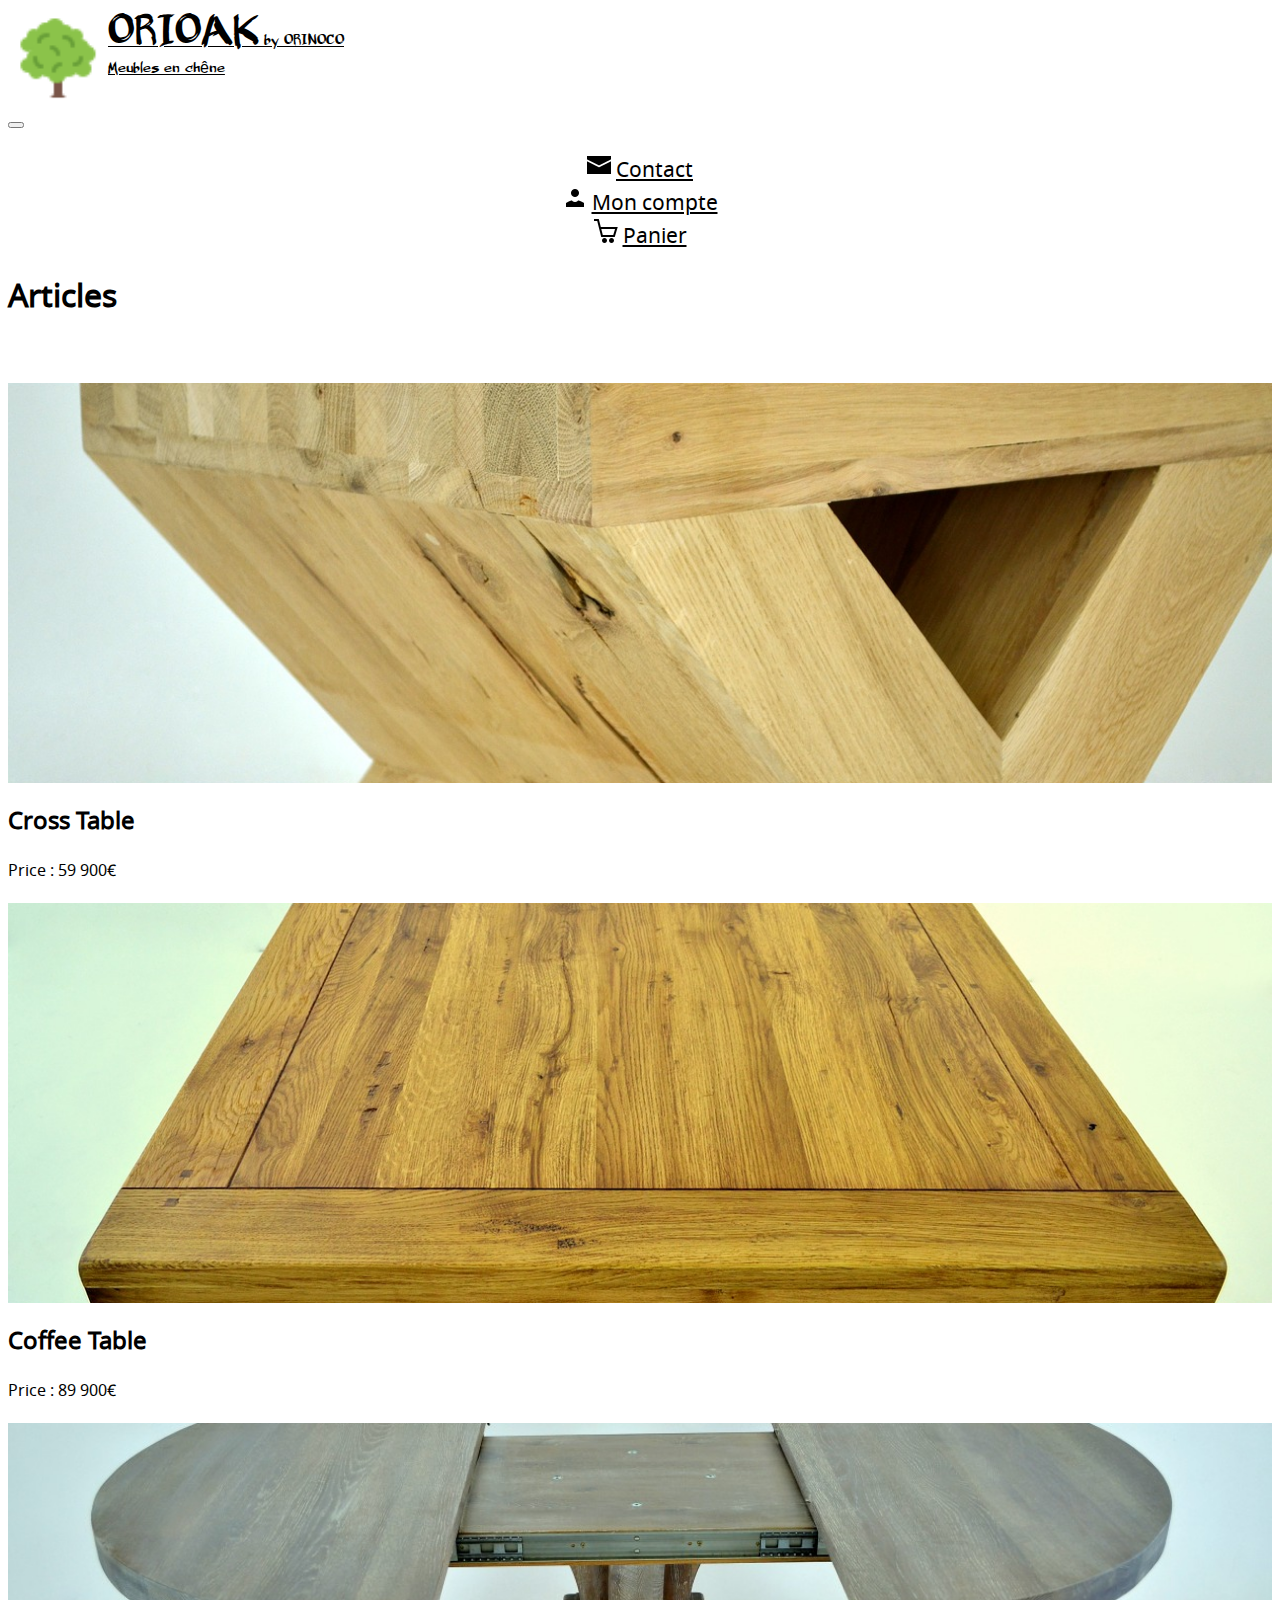
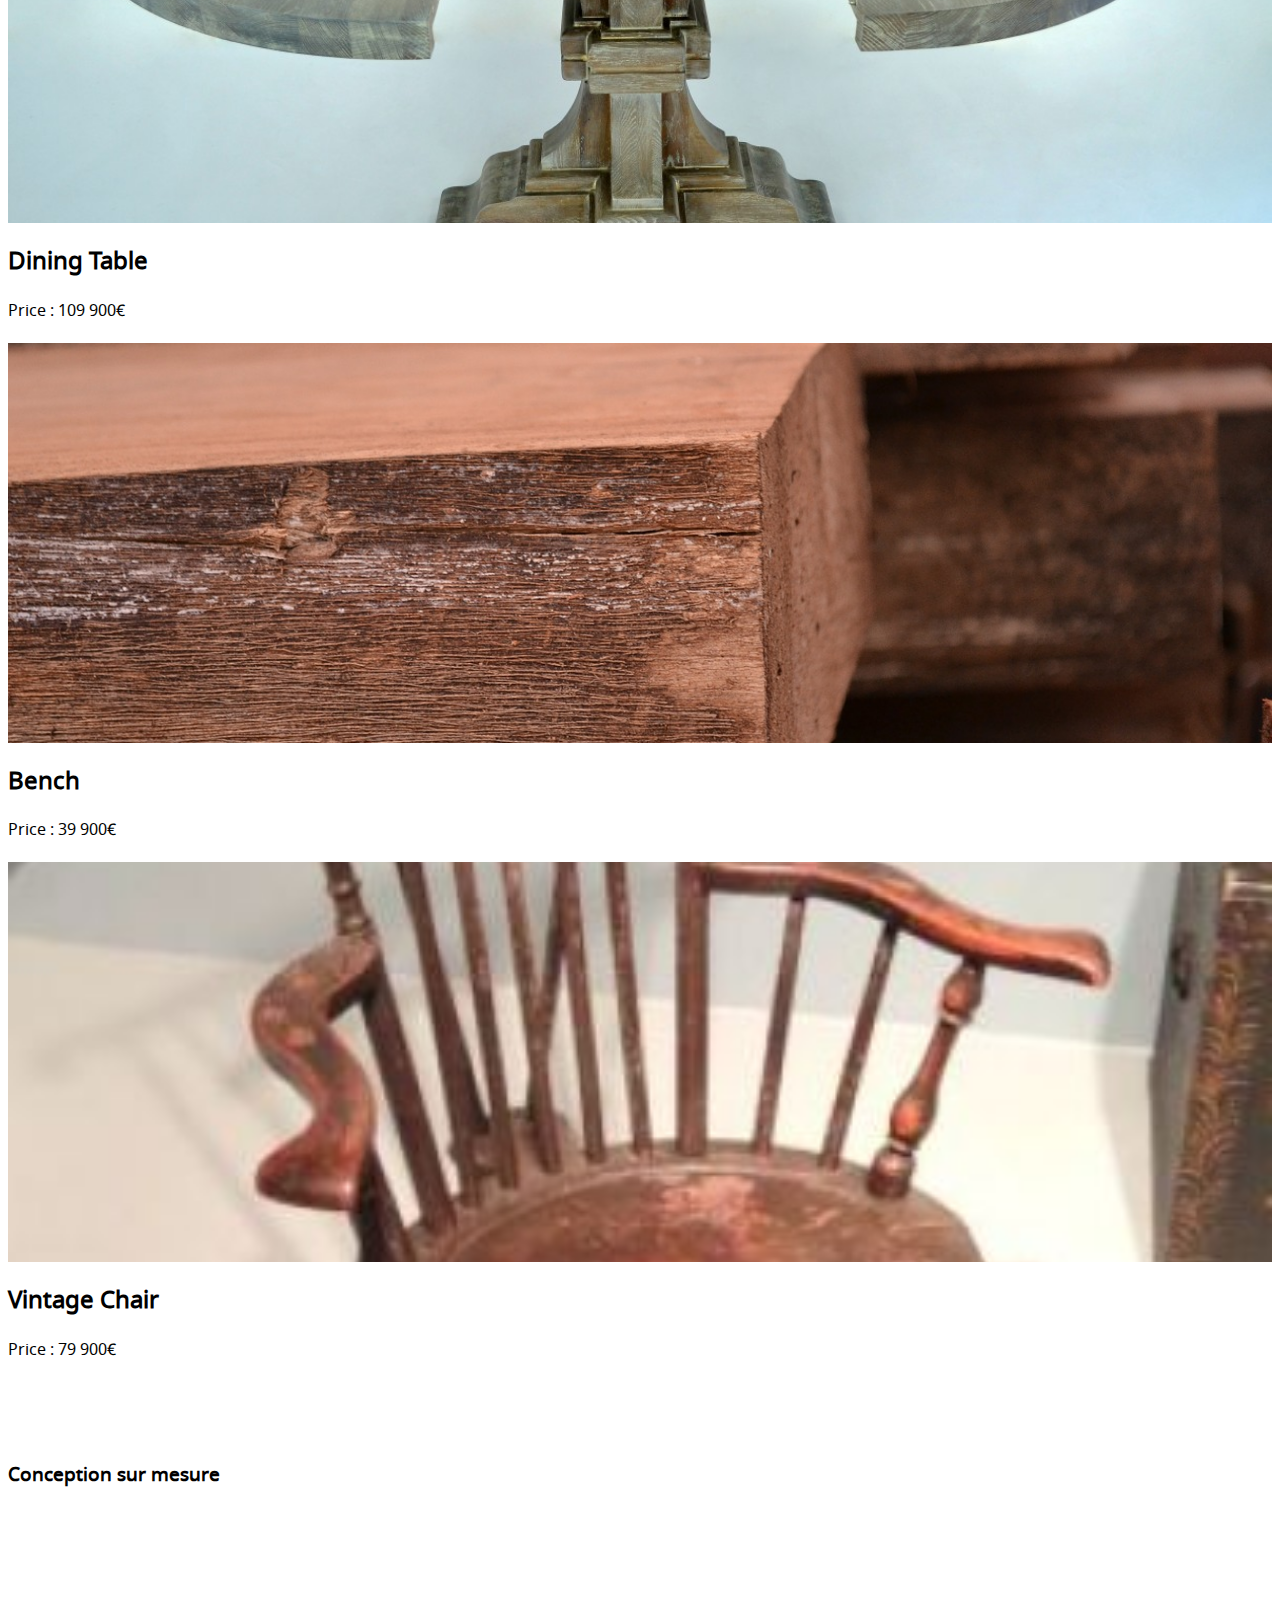
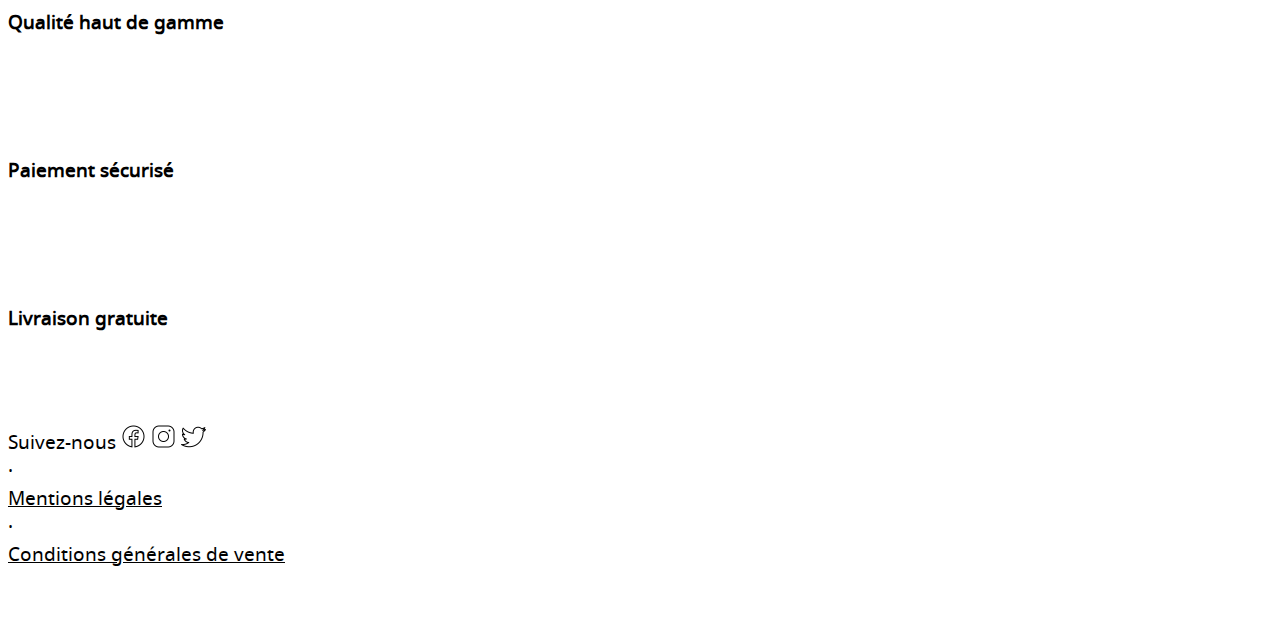
==== index.html @ 04dcc2f5 "refacto (all pages) : Adjustment added logo in title page, adjustment product page and shopping cart" ====
<!DOCTYPE html>
<html lang="fr">

<head>
    <meta charset="UTF-8">
    <meta name="viewport" content="width=device-width, initial-scale=1, shrink-to-fit=no">

    <link rel="icon" type="image/png" href="images/favicon.png" />

    <link rel="stylesheet" href="https://stackpath.bootstrapcdn.com/bootstrap/4.5.0/css/bootstrap.min.css"
        integrity="sha384-9aIt2nRpC12Uk9gS9baDl411NQApFmC26EwAOH8WgZl5MYYxFfc+NcPb1dKGj7Sk" crossorigin="anonymous">
    <link rel="stylesheet" href="css/style.css">

    <title>Orioak - Meubles en chêne</title>
</head>

<body>
    <!--Header-->
    <div class="bg-light">
        <div class="container">
            <div class="row">
                <nav class="col navbar navbar-expand-lg navbar-light">
                    <a class="navbar-brand" href="/index.html">
                        <img class="logo" src="images/logo_orioak.png" width="100" height="100" alt="Site Logo">
                        <div><span class="name">ORIOAK</span> by ORINOCO<br>Meubles en chêne</div>
                    </a>
                    <button class="navbar-toggler pull-right" type="button" data-toggle="collapse" data-target="#navbarContent"
                        aria-controls="navbarSupportedContent" aria-expanded="false" aria-label="Toggle navigation">
                        <span class="navbar-toggler-icon"></span>
                    </button>
                    <div id="navbarContent" class="collapse navbar-collapse justify-content-end">
                        <ul class="navbar-nav">
                            <li class="nav-item">
                                <img src="images/email.png" alt="Contact">
                                <a class="nav-link" href="mailto:emilie.bojkovic@outlook.com">Contact</a>
                            </li>
                            <li class="nav-item">
                                <img src="images/mon_compte.png" alt="Mon compte">
                                <a class="nav-link" href="">Mon compte</a>
                            </li>
                            <li class="nav-item">
                                <img src="images/panier.png" alt="Panier">
                                <a class="nav-link" href="pages/panier.html">Panier</a>
                            </li>
                        </ul>
                    </div>
                </nav>
            </div>
        </div>
    </div>
    <!--Header end-->

<!--Presentation-->
    <div class="bg-secondary">
        <div class="container d-flex title-page">
            <div class="row text-light align-self-center">
                <div class="col-12">
                    <h1>Articles</h1>
                </div>
            </div>
        </div>
    </div>
<!--Presentation end-->

    <!--Cards-->
    <div class="container">
        <div class="row"> 
            <div class="offset-lg-2 col-md-6 col-lg-4 margin top">
                <div class="card">
                    <a href="pages/produit.html"><div class="picture1"></div></a>
                    <div class="card-body text-center">
                        <h2 class="card-title">Cross Table</h2>
                        <p class="card-text font-weight-bold">Price : 59 900€</p>
                    </div>
                </div>
            </div>
            <div class="col-md-6 col-lg-4 margin top">
                <div class="card">
                    <div class="picture2"></div>
                    <div class="card-body text-center">
                        <h2 class="card-title">Coffee Table</h2>
                        <p class="card-text font-weight-bold">Price : 89 900€</p>
                    </div>
                </div>
            </div>          
        </div>
        
        <div class="row">
            <div class="offset-md-3 offset-lg-0 col-lg-4 col-md-6 margin">
                <div class="card">
                    <div class="picture3"></div>
                    <div class="card-body text-center">
                        <h2 class="card-title">Dining Table</h2>
                        <p class="card-text font-weight-bold">Price : 109 900€</p>
                    </div>
                </div>
            </div>
            <div class="col-md-6 col-lg-4 margin">
                <div class="card">
                    <div class="picture4"></div>
                    <div class="card-body text-center">
                        <h2 class="card-title">Bench</h2>
                        <p class="card-text font-weight-bold">Price : 39 900€</p>
                    </div>
                </div>
            </div>
            <div class="col-md-6 col-lg-4 margin">
                <div class="card">
                    <div class="picture5"></div>
                    <div class="card-body text-center">
                        <h2 class="card-title">Vintage Chair</h2>
                        <p class="card-text font-weight-bold">Price : 79 900€</p>
                    </div>
                </div>
            </div>
        </div>
    </div>
    <!--Cards end-->

    <!--Customer information-->
    <div class="bg-secondary">
        <div class="container">
            <div class="row text-center text-light">
                <div class="col-6 col-md-6 col-lg-3 information">
                    <img src="images/conception.png" width="30" height="30" alt="Conception Logo">
                    <h4>Conception sur mesure</h4>
                </div>
                <div class="col-6 col-md-6 col-lg-3 information">
                    <img src="images/quality.png" width="30" height="30" alt="Quality Logo">
                    <h4>Qualité haut de gamme</h4>
                </div>
                <div class="col-6 col-md-6 col-lg-3 information ">
                    <img src="images/payment.png" width="30" height="30" alt="Payment Logo">
                    <h4>Paiement sécurisé</h4>
                </div>
                <div class="col-6 col-md-6 col-lg-3 information">
                    <img src="images/delivery.png" width="30" height="30" alt="Delivery Logo">
                    <h4>Livraison gratuite</h4>
                </div>
            </div>
        </div>
    </div>
    <!--Customer information end-->

    <!--Footer-->
    <div class="bg-light footer">
        <div class="container">
            <div class="row">
                <div class="col">
                    <ul class="text-center">
                        <li class="list-inline-item footer-item">Suivez-nous
                            <a href="https://www.facebook.com/" target="_blank"><img src="images/facebook.png" width="25" height="25" 
                                    alt="Facebook link"></a>
                            <a href="https://www.instagram.com/" target="_blank"><img src="images/instagram.png" width="25" height="25" 
                                    alt="Instagram link"></a>
                            <a href="https://twitter.com/" target="_blank"><img src="images/twitter.png" width="25" height="25" 
                                    alt="Twitter link"></a>
                        </li>
                        <li class="d-none d-sm-inline list-inline-item">&middot;</li>
                        <li class="list-inline-item footer-item"><a
                                href="https://www.service-public.fr/professionnels-entreprises/vosdroits/F31228"
                                target="_blank">Mentions légales</a></li>
                        <li class="d-none d-md-inline list-inline-item ">&middot;</li>
                        <li class="list-inline-item footer-item"><a
                                href="https://www.economie.gouv.fr/dgccrf/Publications/Vie-pratique/Fiches-pratiques/Conditions-generales-de-vente"
                                target="_blank">Conditions générales de vente</a></li>
                    </ul>
                </div>
            </div>
        </div>
    </div>
    <!--Footer end-->

    <script src="js/main.js"></script>
    <script src="https://code.jquery.com/jquery-3.4.1.slim.min.js"
        integrity="sha384-J6qa4849blE2+poT4WnyKhv5vZF5SrPo0iEjwBvKU7imGFAV0wwj1yYfoRSJoZ+n"
        crossorigin="anonymous"></script>
    <script src="https://cdn.jsdelivr.net/npm/popper.js@1.16.0/dist/umd/popper.min.js"
        integrity="sha384-Q6E9RHvbIyZFJoft+2mJbHaEWldlvI9IOYy5n3zV9zzTtmI3UksdQRVvoxMfooAo"
        crossorigin="anonymous"></script>
    <script src="https://stackpath.bootstrapcdn.com/bootstrap/4.5.0/js/bootstrap.min.js"
        integrity="sha384-OgVRvuATP1z7JjHLkuOU7Xw704+h835Lr+6QL9UvYjZE3Ipu6Tp75j7Bh/kR0JKI"
        crossorigin="anonymous"></script>
</body>

</html>
---- css/style.css ----
@font-face {
    font-family: 'belligerent_madnessregular';
    src: url('../font/belligerent-webfont.woff2') format('woff2'),
         url('../font/belligerent-webfont.woff') format('woff');
    font-weight: normal;
    font-style: normal;
}
@font-face  {
    font-family: 'noto_sansregular';
    src: url('../font/notosans-regular-webfont.woff2') format('woff2'),
         url('../font/notosans-regular-webfont.woff') format('woff');
    font-weight: normal;
    font-style: normal;
}
body {
    font-family: 'noto_sansregular', Arial, Helvetica, sans-serif;
}
/*Header*/
.name {
    font-size: 2.8em;
}
.navbar-brand {
    display: flex;
    font-family: 'belligerent_madnessregular', Arial, Helvetica, sans-serif;
}
@media screen and (max-width: 520px) {
    .name {
        font-size: 1.8em;
    }
    .logo {
        width: 80px;
        height: 80px;
    }
    .name-brand {
        width: 130px;
    }
}
.navbar .navbar-collapse {
    text-align: center;
}
.navbar-nav {
    font-size: 1.3em;
}
.navbar {
    justify-content: space-evenly;
}
h4 {
    font-size: 1.2em;
}

/*Presentation*/
.title-page {
    height: 90px;
    justify-content: center;
}

/*Cards*/
.margin {
    margin-bottom: 20px;
}
.top {
    margin-top: 20px;
}
.picture1 {
    height: 400px;
    background: url(../images/oak_1.jpg) center center;
    background-size: cover;
}
.picture2 {
    height: 400px;
    background: url(../images/oak_2.jpg) center center;
    background-size: cover;
}
.picture3 {
    height: 400px;
    background: url(../images/oak_3.jpg) center center;
    background-size: cover;
}
.picture4 {
    height: 400px;
    background: url(../images/oak_4.jpg) center center;
    background-size: cover;
}
.picture5 {
    height: 400px;
    background: url(../images/oak_5.jpg) center center;
    background-size: cover;
}
.information {
    padding-top: 1em;
    padding-bottom: 1em;
}

/*Footer*/
.footer {
    padding-top: 30px;
    padding-bottom: 30px;
    font-size: 1.2em;
}
a {
    color: black;
}
ul {
    padding-inline-start: 0px;
}
@media screen and (max-width: 760px) {
    .footer-item {
        margin-bottom: 18px;
    }
}

/*Product page*/
.border-description {
    width: 100px;
    border: 0.01rem solid #d1d1e0;
}
h3 {
    font-size: 2.5em;
}
#color {
    width: 80px;
    height: 30px;
    border: 0.01rem solid #d1d1e0;
    border-radius: 5px;
    float: center;
}
#quantity {
    width: 60px;
    height: 30px;
    border: 0.01rem solid #d1d1e0;
    border-radius: 5px;
    text-align: center;
}
@media screen and (max-width: 760px) {
    .price {
        font-size: 2.8em;
    }
}

/*Shopping cart*/
.title-row {
    display: flex;
    margin-top: 60px;
    padding-top: 20px;
    font-weight: bolder;
    border-top: 0.01rem solid #d1d1e0;
    border-bottom: 0.15rem solid #d1d1e0;
}
.product-row {
    display: flex;
    justify-content: space-between;
    align-items: center;
}
.total-row {
    margin-top: 20px;
    padding-top: 20px;
    font-weight: bolder;
    border-bottom: 0.15rem solid #d1d1e0;
}
.product {
    padding-bottom: 20px;
    padding-top: 20px;
    border-bottom: 0.25rem solid #d1d1e0;
}
.form-title {
    margin-top: 50px;
}
.mobile-board {
    display: none;
}
@media screen and (max-width: 770px) {
    .board {
        display: none;
    } 
    .total-row {
        display: flex;
        justify-content: space-around;
    }
    .mobile-board {
    display: flex;
    flex-direction: column;
    padding: 20px 10px 0 10px;
    }
    .end-product {
        border-bottom: 0.25rem solid #d1d1e0;
    }
}
.product-name {
    font-weight: bolder;
}
.mobile-title {
    font-weight: bolder;
}
.mobile-product {
    text-align: right;
}
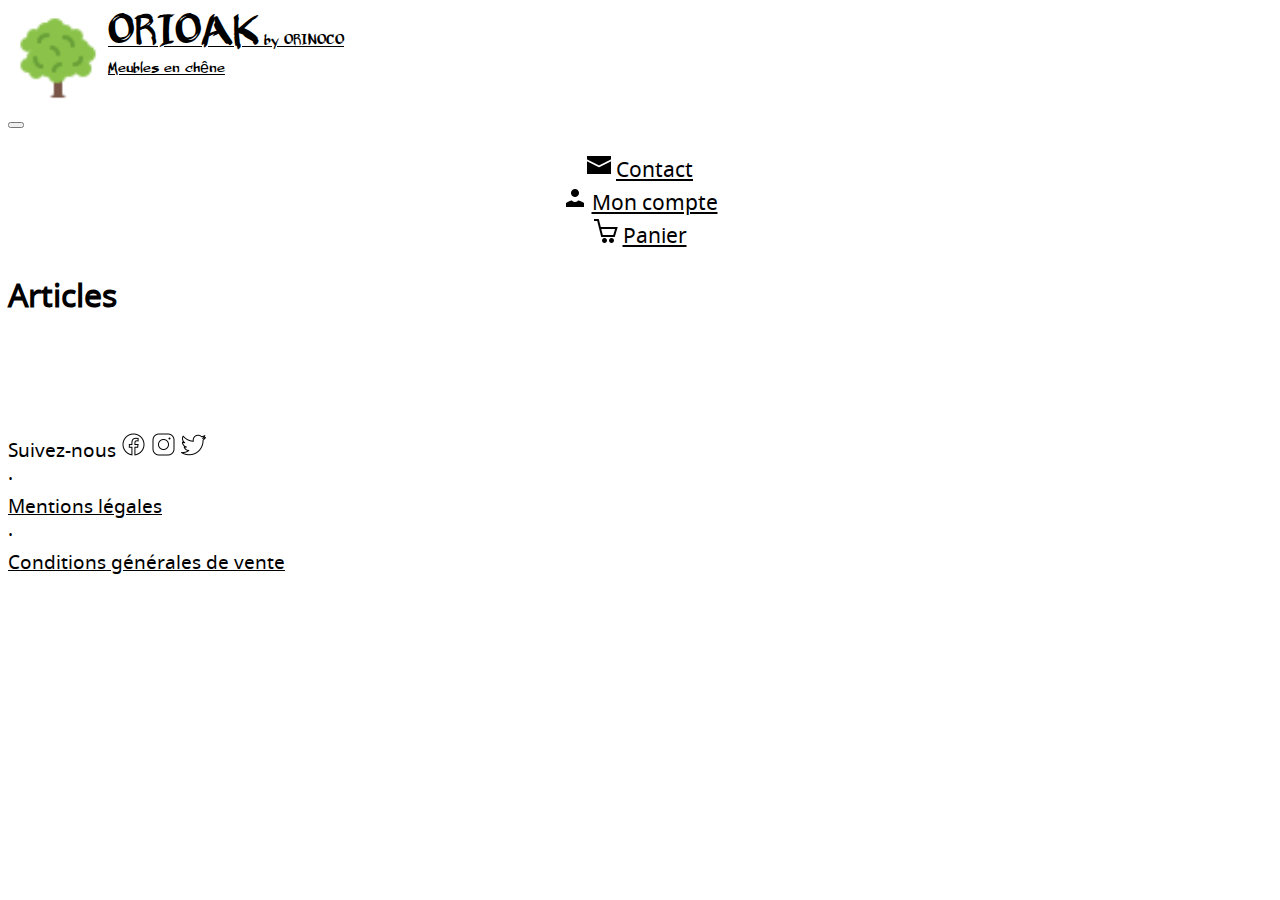
==== commit c66e9bac: "chore (main page) : Work on cards JavaScript implantation" ====
--- a/index.html
+++ b/index.html
@@ -24,8 +24,9 @@
                         <img class="logo" src="images/logo_orioak.png" width="100" height="100" alt="Site Logo">
                         <div><span class="name">ORIOAK</span> by ORINOCO<br>Meubles en chêne</div>
                     </a>
-                    <button class="navbar-toggler pull-right" type="button" data-toggle="collapse" data-target="#navbarContent"
-                        aria-controls="navbarSupportedContent" aria-expanded="false" aria-label="Toggle navigation">
+                    <button class="navbar-toggler pull-right" type="button" data-toggle="collapse"
+                        data-target="#navbarContent" aria-controls="navbarSupportedContent" aria-expanded="false"
+                        aria-label="Toggle navigation">
                         <span class="navbar-toggler-icon"></span>
                     </button>
                     <div id="navbarContent" class="collapse navbar-collapse justify-content-end">
@@ -50,7 +51,7 @@
     </div>
     <!--Header end-->
 
-<!--Presentation-->
+    <!--Presentation-->
     <div class="bg-secondary">
         <div class="container d-flex title-page">
             <div class="row text-light align-self-center">
@@ -60,84 +61,12 @@
             </div>
         </div>
     </div>
-<!--Presentation end-->
+    <!--Presentation end-->
 
     <!--Cards-->
     <div class="container">
-        <div class="row"> 
-            <div class="offset-lg-2 col-md-6 col-lg-4 margin top">
-                <div class="card">
-                    <a href="pages/produit.html"><div class="picture1"></div></a>
-                    <div class="card-body text-center">
-                        <h2 class="card-title">Cross Table</h2>
-                        <p class="card-text font-weight-bold">Price : 59 900€</p>
-                    </div>
-                </div>
-            </div>
-            <div class="col-md-6 col-lg-4 margin top">
-                <div class="card">
-                    <div class="picture2"></div>
-                    <div class="card-body text-center">
-                        <h2 class="card-title">Coffee Table</h2>
-                        <p class="card-text font-weight-bold">Price : 89 900€</p>
-                    </div>
-                </div>
-            </div>          
-        </div>
-        
-        <div class="row">
-            <div class="offset-md-3 offset-lg-0 col-lg-4 col-md-6 margin">
-                <div class="card">
-                    <div class="picture3"></div>
-                    <div class="card-body text-center">
-                        <h2 class="card-title">Dining Table</h2>
-                        <p class="card-text font-weight-bold">Price : 109 900€</p>
-                    </div>
-                </div>
-            </div>
-            <div class="col-md-6 col-lg-4 margin">
-                <div class="card">
-                    <div class="picture4"></div>
-                    <div class="card-body text-center">
-                        <h2 class="card-title">Bench</h2>
-                        <p class="card-text font-weight-bold">Price : 39 900€</p>
-                    </div>
-                </div>
-            </div>
-            <div class="col-md-6 col-lg-4 margin">
-                <div class="card">
-                    <div class="picture5"></div>
-                    <div class="card-body text-center">
-                        <h2 class="card-title">Vintage Chair</h2>
-                        <p class="card-text font-weight-bold">Price : 79 900€</p>
-                    </div>
-                </div>
-            </div>
-        </div>
-    </div>
-    <!--Cards end-->
-
-    <!--Customer information-->
-    <div class="bg-secondary">
-        <div class="container">
-            <div class="row text-center text-light">
-                <div class="col-6 col-md-6 col-lg-3 information">
-                    <img src="images/conception.png" width="30" height="30" alt="Conception Logo">
-                    <h4>Conception sur mesure</h4>
-                </div>
-                <div class="col-6 col-md-6 col-lg-3 information">
-                    <img src="images/quality.png" width="30" height="30" alt="Quality Logo">
-                    <h4>Qualité haut de gamme</h4>
-                </div>
-                <div class="col-6 col-md-6 col-lg-3 information ">
-                    <img src="images/payment.png" width="30" height="30" alt="Payment Logo">
-                    <h4>Paiement sécurisé</h4>
-                </div>
-                <div class="col-6 col-md-6 col-lg-3 information">
-                    <img src="images/delivery.png" width="30" height="30" alt="Delivery Logo">
-                    <h4>Livraison gratuite</h4>
-                </div>
-            </div>
+        <div class="row product-list">
+            
         </div>
     </div>
     <!--Customer information end-->
@@ -149,12 +78,12 @@
                 <div class="col">
                     <ul class="text-center">
                         <li class="list-inline-item footer-item">Suivez-nous
-                            <a href="https://www.facebook.com/" target="_blank"><img src="images/facebook.png" width="25" height="25" 
-                                    alt="Facebook link"></a>
-                            <a href="https://www.instagram.com/" target="_blank"><img src="images/instagram.png" width="25" height="25" 
-                                    alt="Instagram link"></a>
-                            <a href="https://twitter.com/" target="_blank"><img src="images/twitter.png" width="25" height="25" 
-                                    alt="Twitter link"></a>
+                            <a href="https://www.facebook.com/" target="_blank"><img src="images/facebook.png"
+                                    width="25" height="25" alt="Facebook link"></a>
+                            <a href="https://www.instagram.com/" target="_blank"><img src="images/instagram.png"
+                                    width="25" height="25" alt="Instagram link"></a>
+                            <a href="https://twitter.com/" target="_blank"><img src="images/twitter.png" width="25"
+                                    height="25" alt="Twitter link"></a>
                         </li>
                         <li class="d-none d-sm-inline list-inline-item">&middot;</li>
                         <li class="list-inline-item footer-item"><a
@@ -171,7 +100,7 @@
     </div>
     <!--Footer end-->
 
-    <script src="js/main.js"></script>
+    <script src="js/index.js"></script>
     <script src="https://code.jquery.com/jquery-3.4.1.slim.min.js"
         integrity="sha384-J6qa4849blE2+poT4WnyKhv5vZF5SrPo0iEjwBvKU7imGFAV0wwj1yYfoRSJoZ+n"
         crossorigin="anonymous"></script>
--- a/css/style.css
+++ b/css/style.css
@@ -56,9 +56,6 @@
 
 /*Cards*/
 .margin {
-    margin-bottom: 20px;
-}
-.top {
     margin-top: 20px;
 }
 .picture1 {
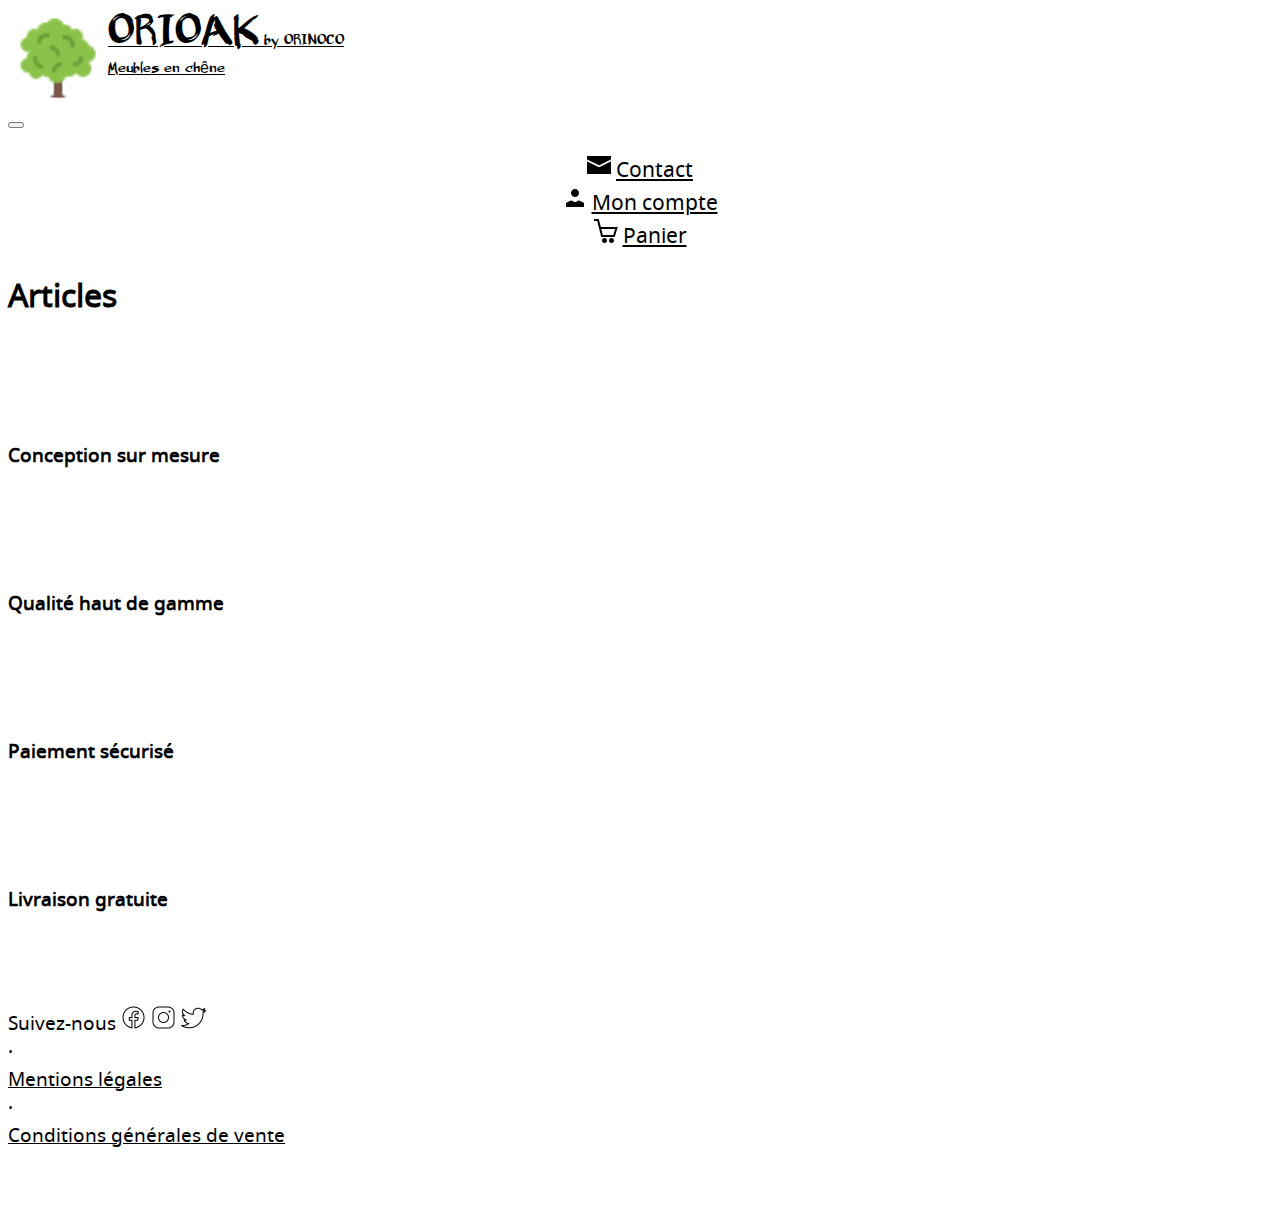
==== commit 43c4462b: "feat (first page) : Loading products from API setting up all the elements from the API, picture, nam" ====
--- a/index.html
+++ b/index.html
@@ -69,6 +69,30 @@
             
         </div>
     </div>
+
+    <!--Customer information-->
+    <div class="bg-secondary">
+        <div class="container">
+            <div class="row text-center text-light">
+                <div class="col-6 col-md-6 col-lg-3 information">
+                    <img src="images/conception.png" width="30" height="30" alt="Conception Logo">
+                    <h4>Conception sur mesure</h4>
+                </div>
+                <div class="col-6 col-md-6 col-lg-3 information">
+                    <img src="images/quality.png" width="30" height="30" alt="Quality Logo">
+                    <h4>Qualité haut de gamme</h4>
+                </div>
+                <div class="col-6 col-md-6 col-lg-3 information ">
+                    <img src="images/payment.png" width="30" height="30" alt="Payment Logo">
+                    <h4>Paiement sécurisé</h4>
+                </div>
+                <div class="col-6 col-md-6 col-lg-3 information">
+                    <img src="images/delivery.png" width="30" height="30" alt="Delivery Logo">
+                    <h4>Livraison gratuite</h4>
+                </div>
+            </div>
+        </div>
+    </div>
     <!--Customer information end-->
 
     <!--Footer-->
--- a/css/style.css
+++ b/css/style.css
@@ -57,6 +57,7 @@
 /*Cards*/
 .margin {
     margin-top: 20px;
+    margin-bottom: 20px;
 }
 .picture1 {
     height: 400px;
@@ -86,6 +87,11 @@
 .information {
     padding-top: 1em;
     padding-bottom: 1em;
+}
+@media screen and (max-width: 1060px) {
+    .mobile-picture {
+        height: 400px;
+    }
 }
 
 /*Footer*/
@@ -129,6 +135,9 @@
     text-align: center;
 }
 @media screen and (max-width: 760px) {
+    .title-product {
+        font-size: 2.8em;
+    }
     .price {
         font-size: 2.8em;
     }
